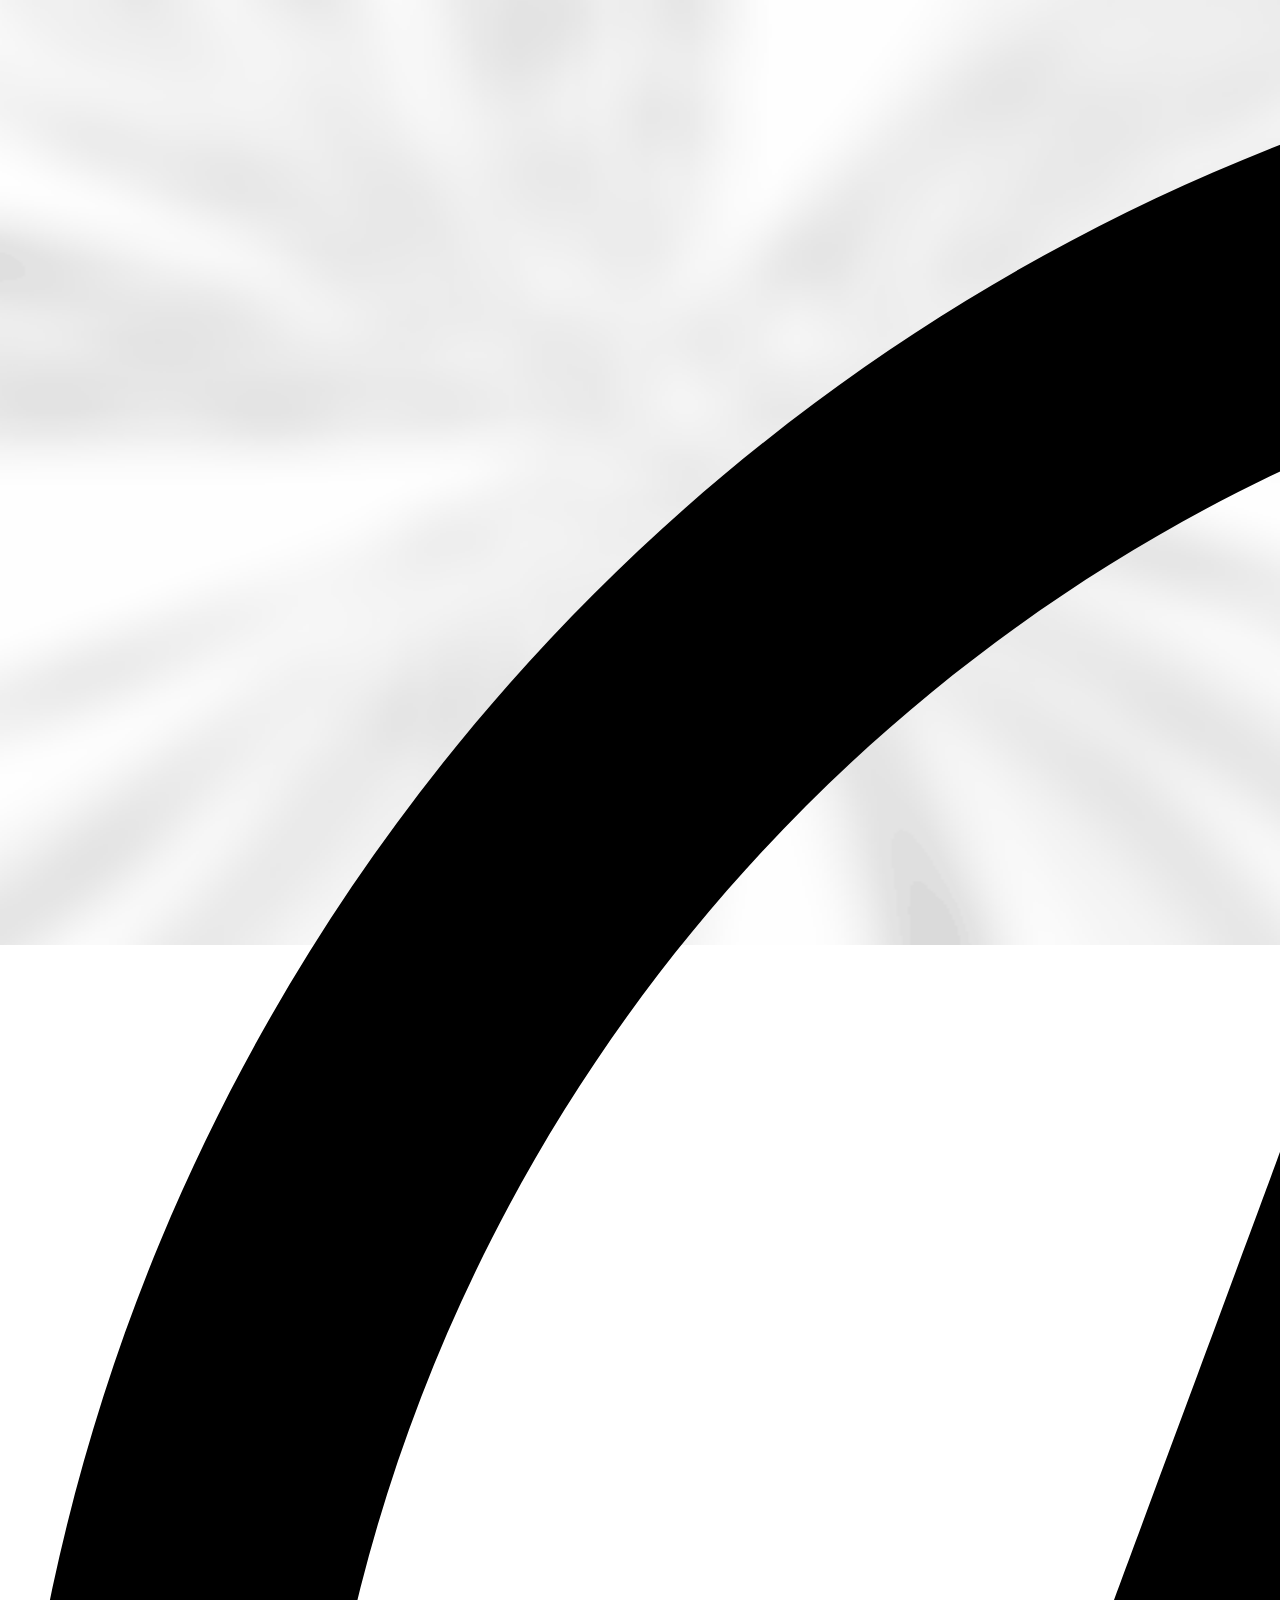
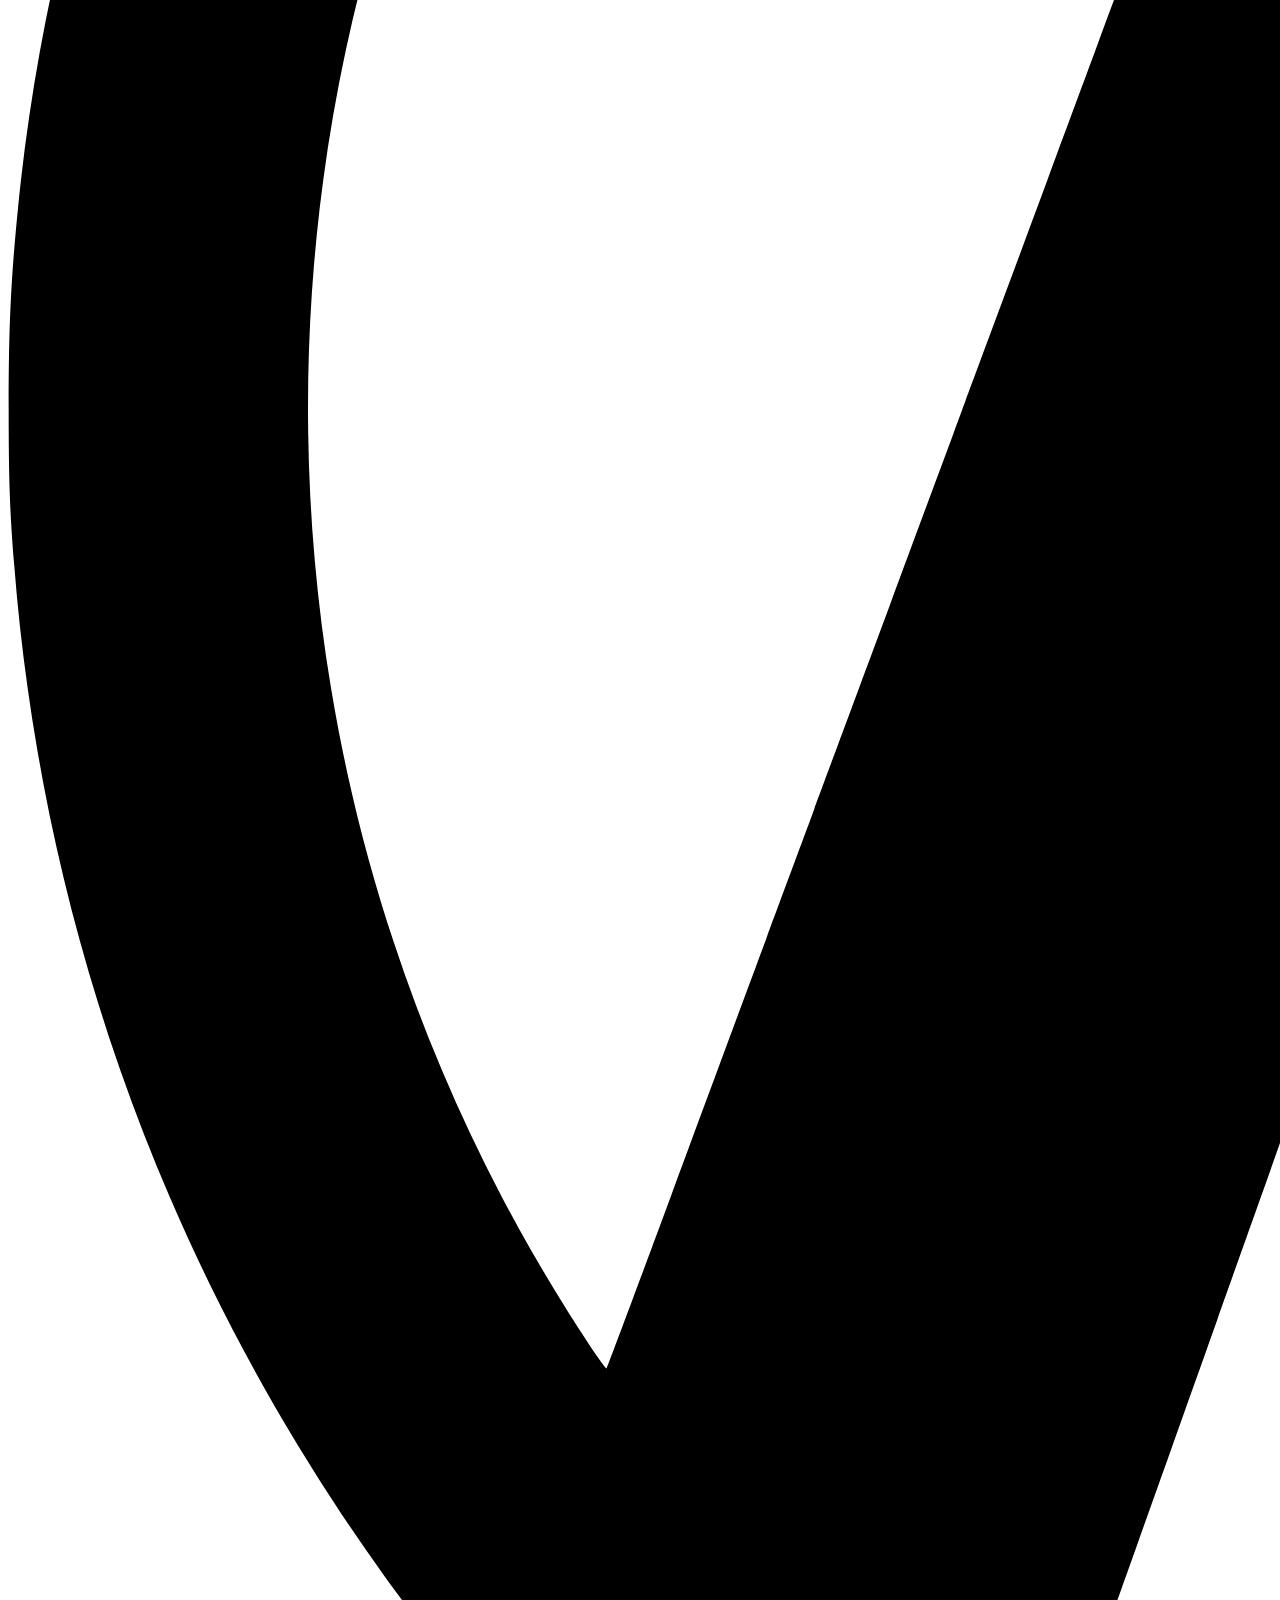
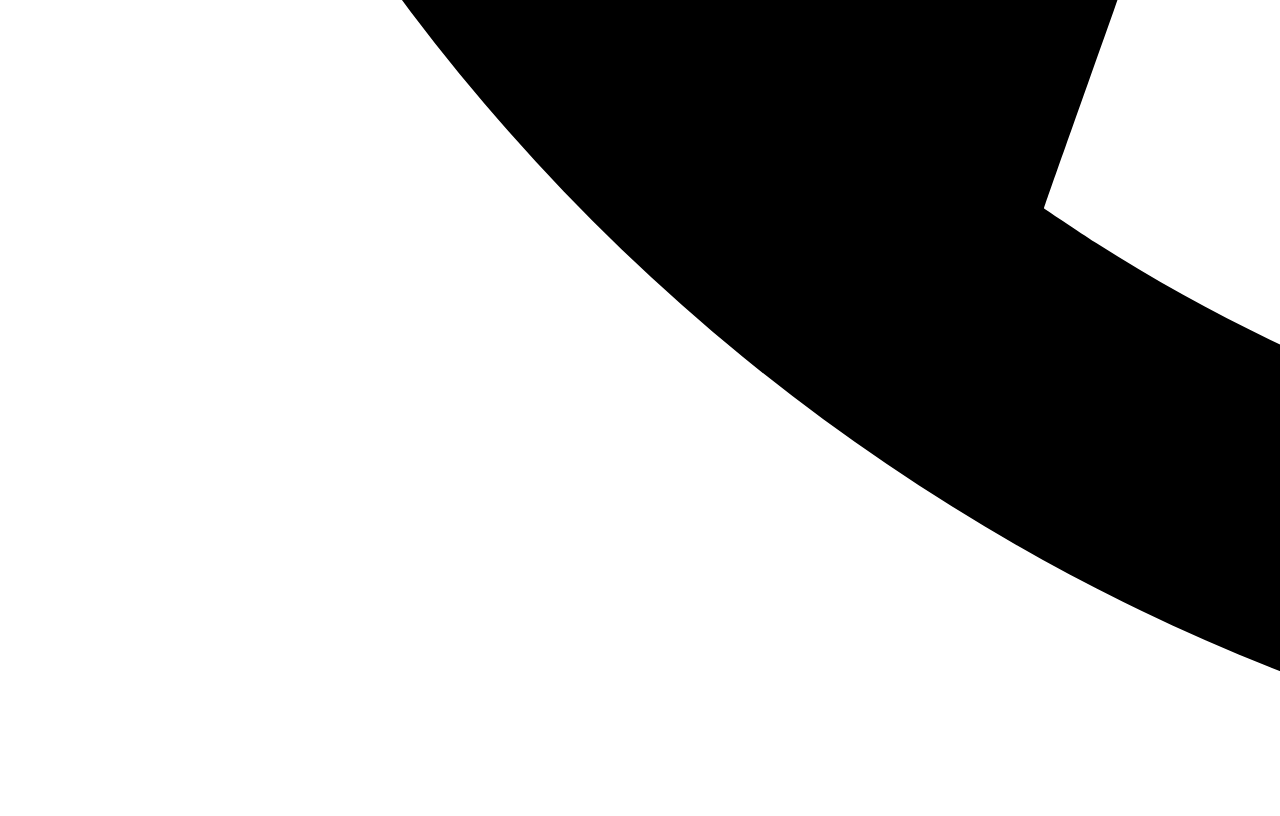
==== index.html @ c26fc917 "aaaaaaa" ====
<html><head>

    <title>MUSIC PRODUCT</title>
    <meta name="description" content="">
    <meta name="viewport" content="width=device-width, initial-scale=1.0, maximum-scale=1.0, user-scalable=no">

    <!-- Open Graph tags -->
    <meta property="og:title" content="MUSIC PRODUCT">
    <!--[if lt IE 9]>
        <script src="http://html5shiv.googlecode.com/svn/trunk/html5.js"></script>
    <![endif]-->

    <link href="http://eversince.gtb.sg/style.css" rel="stylesheet" type="text/css">
    <style>
body {
  background-image: url(/bg.gif);
  background-repeat: no-repeat;
  background-attachment: fixed; 
  background-size: 105% 105%;
}
@font-face {
   font-family: Hel;
   src: url(HelveticaNarrow.ttf);
}

* {
   font-family: Hel;
}
@font-face {
   font-family: HelB;
   src: url(HELBOLD.ttf);
}

* {
   font-family: HelB;
}
.footer {
  position: fixed;
  left: 0;
  bottom: 0;
  width: 100%;
  color: black;
  text-align: center;
}
.center {
margin: auto;
width: 80%;
border: 0px solid #FFFF00;
padding: 0px;
text: left;
}
</style>
    <body>

    <a href="index2.html">
      <img src="M.svg" class="portrait">
    </a>

  

</body></html>
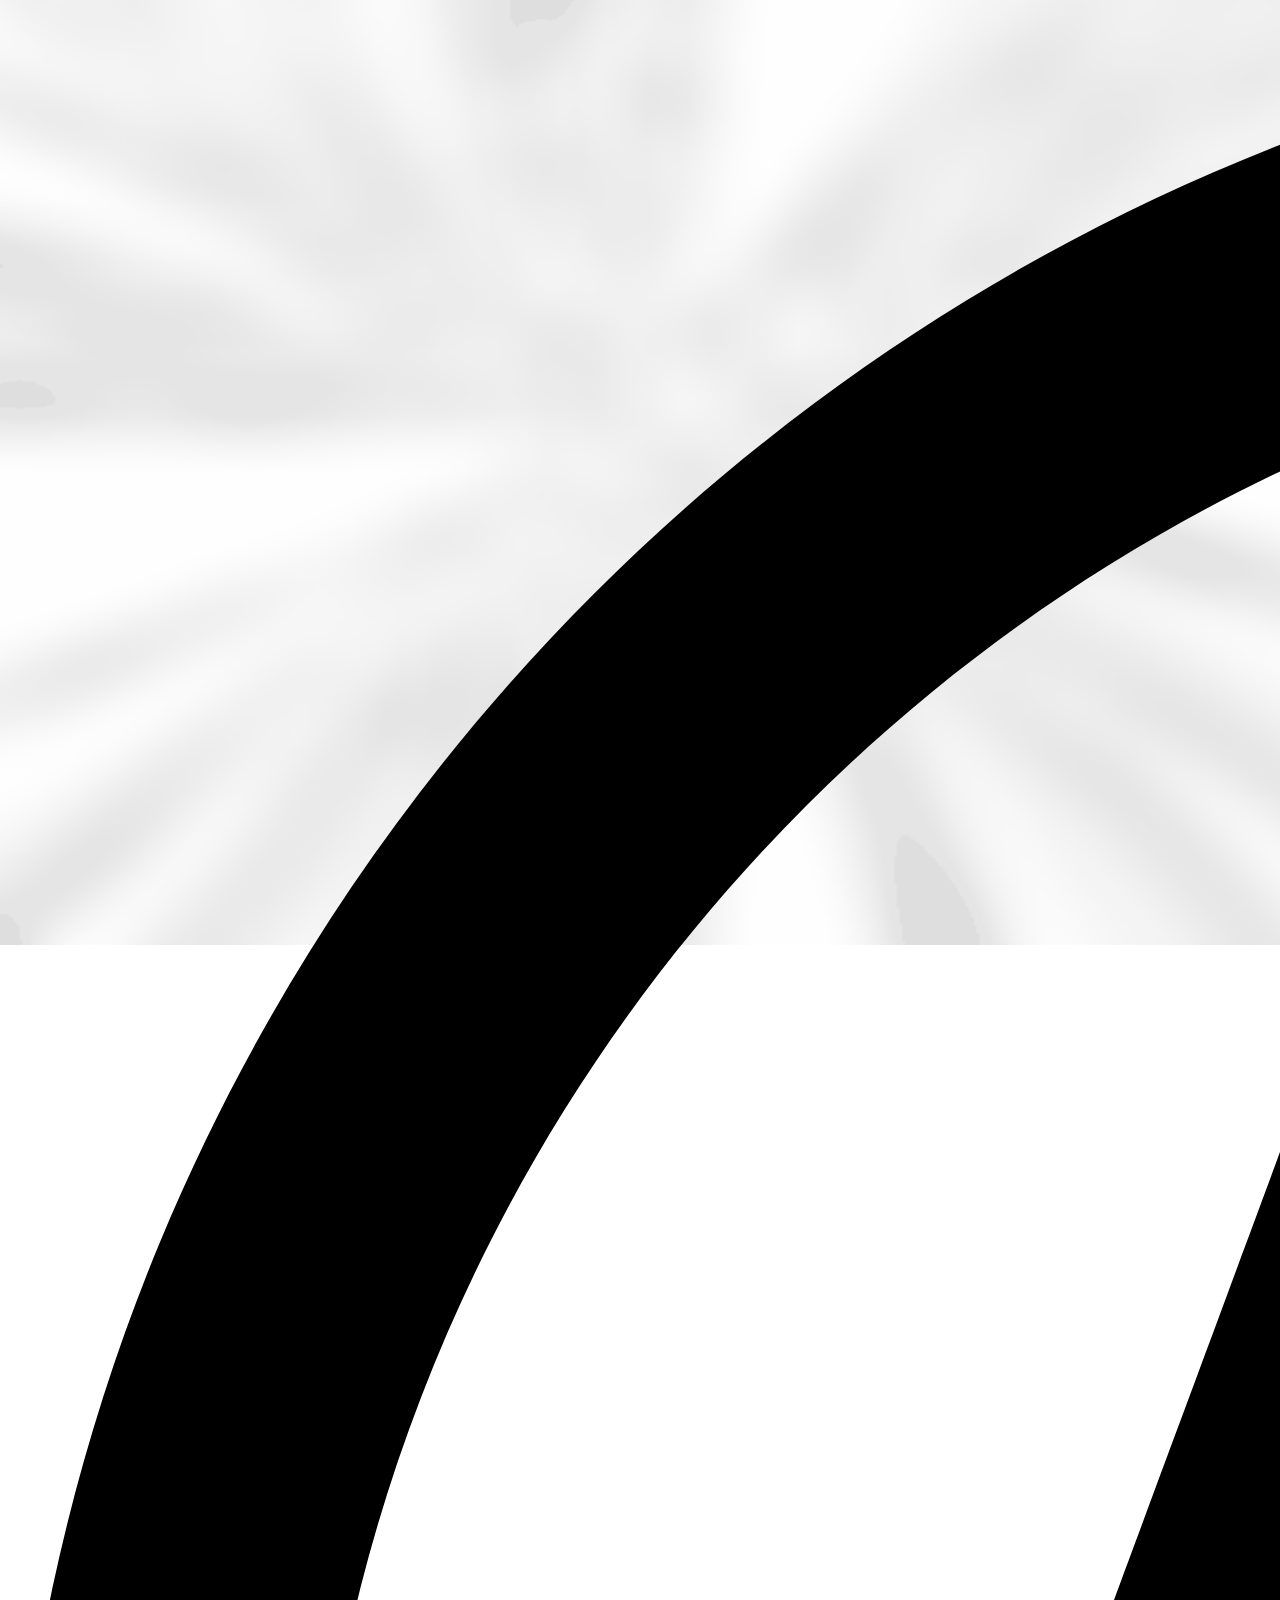
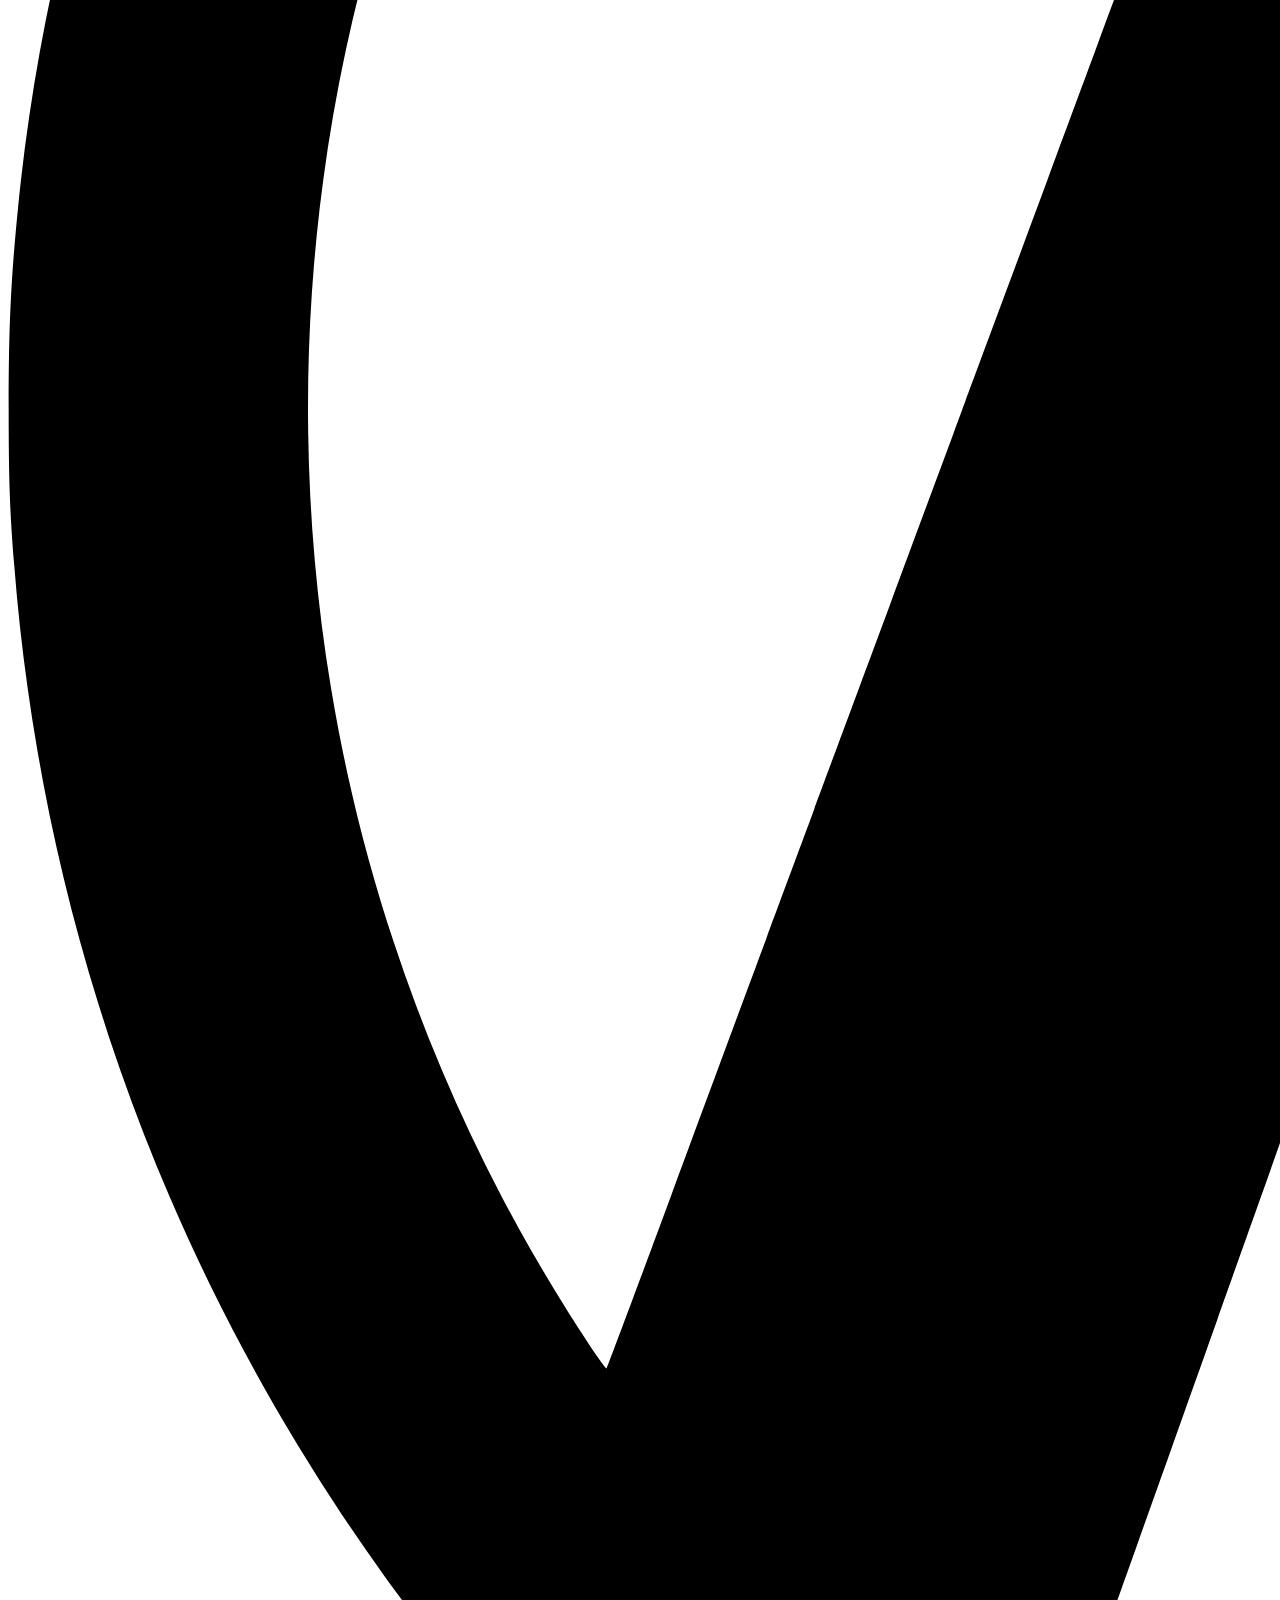
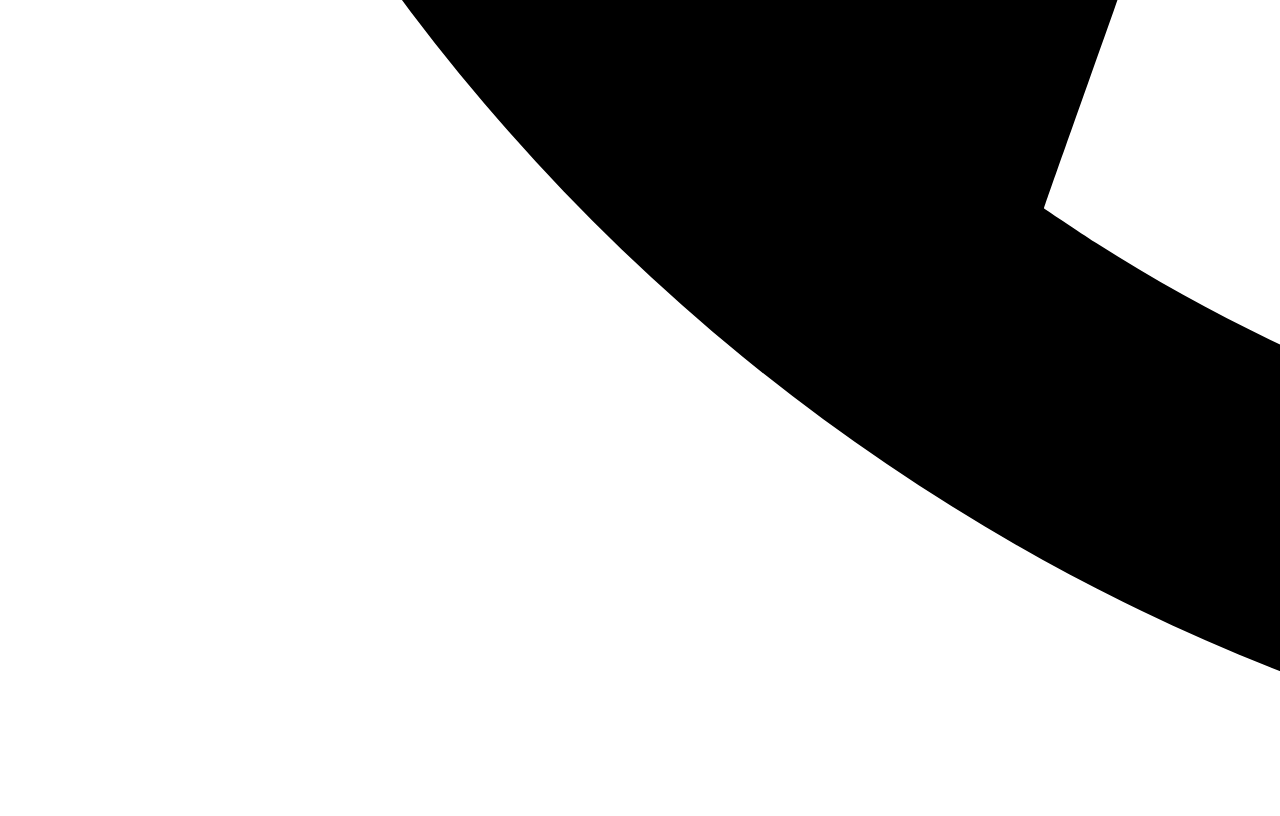
==== commit bba411ca: "aaaaaa" ====
--- a/index.html
+++ b/index.html
@@ -52,7 +52,7 @@
 </style>
     <body>
 
-    <a href="index2.html">
+    <a href="index2">
       <img src="M.svg" class="portrait">
     </a>
 
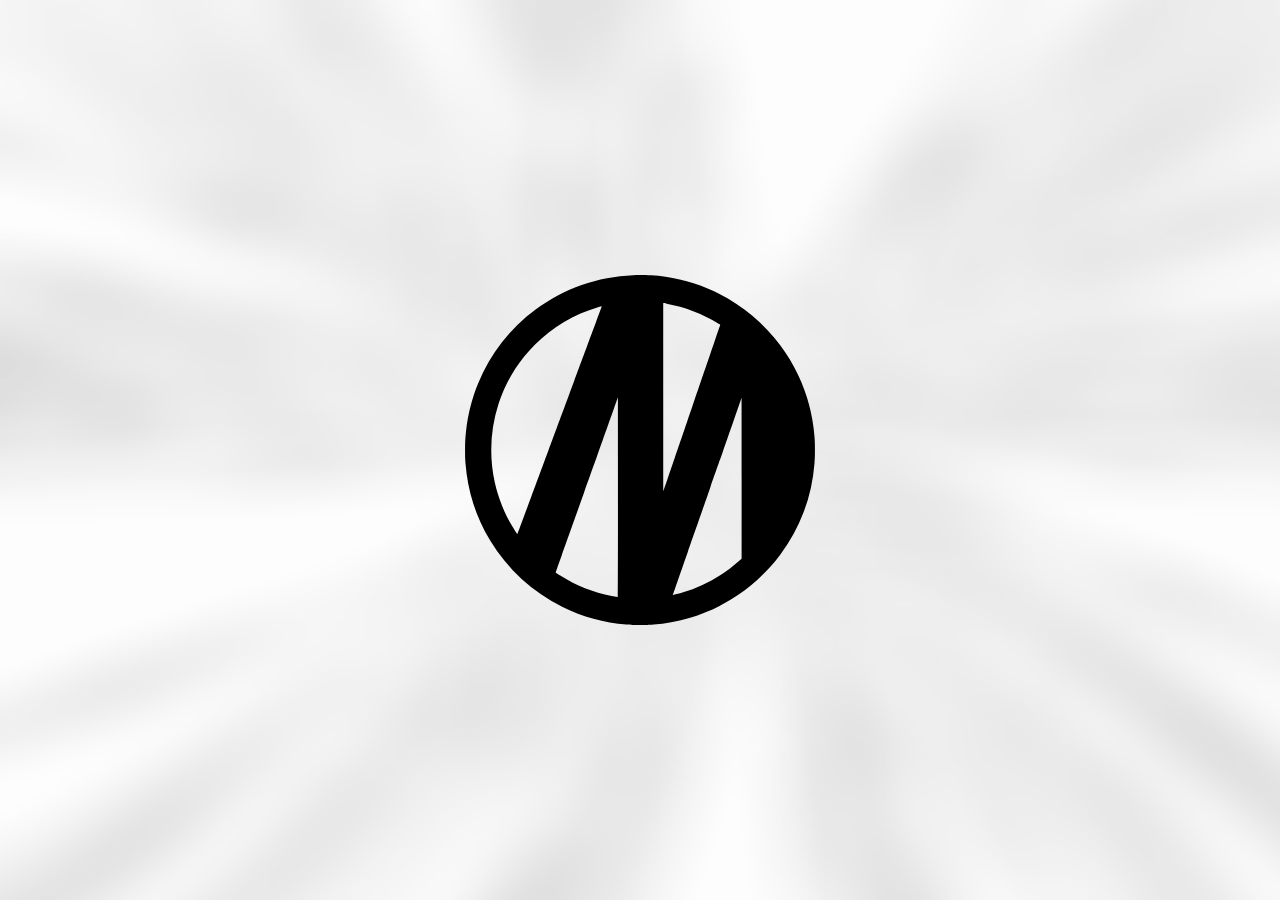
==== commit aad768e6: "aaaaaaaaaa" ====
--- a/index.html
+++ b/index.html
@@ -1,19 +1,22 @@
-<html><head>
+<!DOCTYPE html>
+<html>
+
+  <head>
 
     <title>MUSIC PRODUCT</title>
-    <meta name="description" content="">
-    <meta name="viewport" content="width=device-width, initial-scale=1.0, maximum-scale=1.0, user-scalable=no">
+    <meta name="description" content="" />
+    <meta name="viewport" content="width=device-width, initial-scale=1.0, maximum-scale=1.0, user-scalable=no" />
 
-    <!-- Open Graph tags -->
-    <meta property="og:title" content="MUSIC PRODUCT">
+   
     <!--[if lt IE 9]>
         <script src="http://html5shiv.googlecode.com/svn/trunk/html5.js"></script>
     <![endif]-->
 
-    <link href="http://eversince.gtb.sg/style.css" rel="stylesheet" type="text/css">
+    <link href='style.css' rel="stylesheet" type="text/css">
+
     <style>
 body {
-  background-image: url(/bg.gif);
+  background-image: url(bg.gif);
   background-repeat: no-repeat;
   background-attachment: fixed; 
   background-size: 105% 105%;
@@ -50,12 +53,15 @@
 text: left;
 }
 </style>
-    <body>
 
-    <a href="index2">
-      <img src="M.svg" class="portrait">
+  </head>
+
+  <body>
+<center>
+    <a href='home'>
+      <img src='M.svg' class='portrait'>
     </a>
+</center>
+  </body>
 
-  
-
-</body></html>+</html>--- a/style.css
+++ b/style.css
@@ -0,0 +1 @@
+a,abbr,acronym,address,applet,article,aside,audio,b,big,blockquote,body,canvas,caption,center,cite,code,dd,del,details,dfn,div,dl,dt,em,embed,fieldset,figcaption,figure,footer,form,h1,h2,h3,h4,h5,h6,header,hgroup,html,i,iframe,img,ins,kbd,label,legend,li,mark,menu,nav,object,ol,output,p,pre,q,ruby,s,samp,section,small,span,strike,strong,sub,summary,sup,table,tbody,td,tfoot,th,thead,time,tr,tt,u,ul,var,video{border:0;font:inherit;font-size:100%;margin:0;padding:0;vertical-align:baseline}article,aside,details,figcaption,figure,footer,header,hgroup,menu,nav,section{display:block}ol,ul{list-style:none}blockquote,q{quotes:none}blockquote:after,blockquote:before,q:after,q:before{content:'';content:none}table{border-collapse:collapse;border-spacing:0}*{box-sizing:border-box;-webkit-tap-highlight-color:transparent;-webkit-text-size-adjust:100%}img{-webkit-user-select:none;-moz-user-select:none;-ms-user-select:none;user-select:none;user-drag:none}.hidden{display:none!important}.hidden,.invisible{visibility:hidden}.embed-responsive{display:block;height:100%;overflow:hidden;padding:0;position:relative;width:100%}.embed-responsive .embed-responsive-item,.embed-responsive embed,.embed-responsive iframe,.embed-responsive object,.embed-responsive video{border:0;bottom:0;height:100%;left:0;position:absolute;top:0;width:100%}.embed-responsive-16by9{padding-bottom:56.25%}::-moz-selection{background:#000;color:#fff}::selection{background:#000;color:#fff}body{background:#fff;font-size:12px;line-height:14px;overflow:hidden}a,body{color:#000}a{text-decoration:none}a:active,a:hover,a:visited{color:#000}img{-webkit-transform:translateZ(0) scale(1);transform:translateZ(0) scale(1)}.portrait,img{-webkit-backface-visibility:hidden;backface-visibility:hidden}.portrait{left:50%;position:absolute;top:50%;-webkit-transform:translateZ(0);transform:translateZ(0);height:600px;width:350px;margin-top:-300px;margin-left:-175px;opacity:1;-webkit-transition:opacity 2s ease,-webkit-filter 2s ease;transition:opacity 2s ease,-webkit-filter 2s ease;-webkit-filter:brightness(1.04) blur(0);filter:brightness(1.04) blur(0);cursor:crosshair}@media (max-width:700px){.portrait{height:420px;width:245px;margin-top:-210px;margin-left:-122px}}@media (max-height:600px){.portrait{height:420px;width:245px;margin-top:-210px;margin-left:-122px}}.portrait:hover{opacity:0;-webkit-filter:brightness(10) blur(5px);filter:brightness(10) blur(5px);-webkit-transition:opacity 2s ease,-webkit-filter 2s ease;transition:opacity 2s ease,-webkit-filter 2s ease}.logo{-webkit-backface-visibility:hidden;backface-visibility:hidden;-webkit-transform:translateZ(0);transform:translateZ(0);position:absolute;width:200px;opacity:0;pointer-events:none}.logo.active{opacity:.3}@media (max-width:700px){.logo.active{opacity:0}}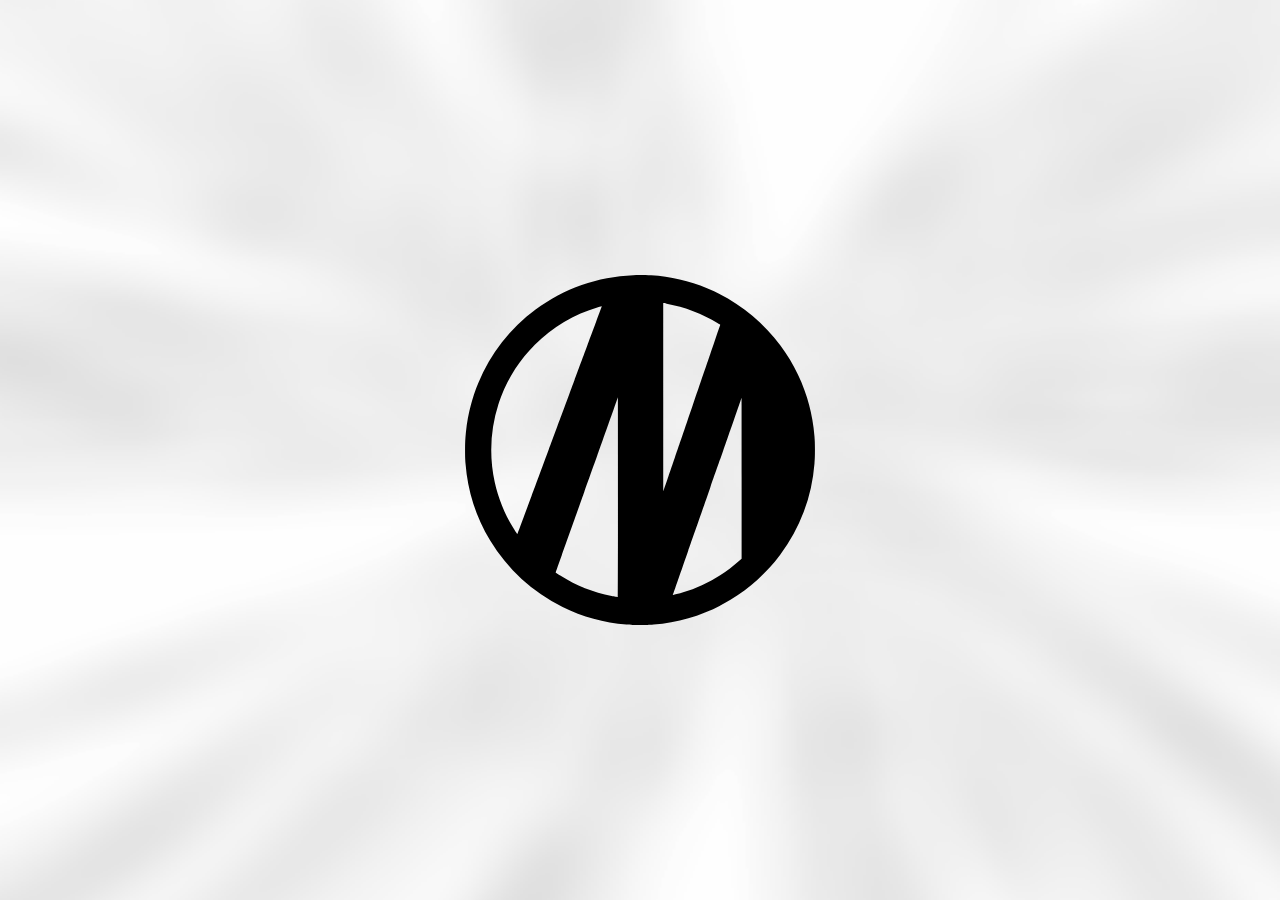
==== commit 1bd7ec89: "Fonks i fixed ur shop page, added favicons n more" ====
--- a/index.html
+++ b/index.html
@@ -1,13 +1,18 @@
 <!DOCTYPE html>
 <html>
 
-  <head>
+<head>
+
+    <link rel="apple-touch-icon" sizes="180x180" href="/apple-touch-icon.png">
+    <link rel="icon" type="image/png" sizes="32x32" href="/favicon-32x32.png">
+    <link rel="icon" type="image/png" sizes="16x16" href="/favicon-16x16.png">
+    <link rel="manifest" href="/site.webmanifest">
 
     <title>MUSIC PRODUCT</title>
     <meta name="description" content="" />
     <meta name="viewport" content="width=device-width, initial-scale=1.0, maximum-scale=1.0, user-scalable=no" />
 
-   
+
     <!--[if lt IE 9]>
         <script src="http://html5shiv.googlecode.com/svn/trunk/html5.js"></script>
     <![endif]-->
@@ -15,53 +20,57 @@
     <link href='style.css' rel="stylesheet" type="text/css">
 
     <style>
-body {
-  background-image: url(bg.gif);
-  background-repeat: no-repeat;
-  background-attachment: fixed; 
-  background-size: 105% 105%;
-}
-@font-face {
-   font-family: Hel;
-   src: url(HelveticaNarrow.ttf);
-}
+        body {
+            background-image: url(bg.gif);
+            background-repeat: no-repeat;
+            background-attachment: fixed;
+            background-size: 105% 105%;
+        }
+        
+        @font-face {
+            font-family: Hel;
+            src: url(HelveticaNarrow.ttf);
+        }
+        
+        * {
+            font-family: Hel;
+        }
+        
+        @font-face {
+            font-family: HelB;
+            src: url(HELBOLD.ttf);
+        }
+        
+        * {
+            font-family: HelB;
+        }
+        
+        .footer {
+            position: fixed;
+            left: 0;
+            bottom: 0;
+            width: 100%;
+            color: black;
+            text-align: center;
+        }
+        
+        .center {
+            margin: auto;
+            width: 80%;
+            border: 0px solid #FFFF00;
+            padding: 0px;
+            text: left;
+        }
+    </style>
 
-* {
-   font-family: Hel;
-}
-@font-face {
-   font-family: HelB;
-   src: url(HELBOLD.ttf);
-}
+</head>
 
-* {
-   font-family: HelB;
-}
-.footer {
-  position: fixed;
-  left: 0;
-  bottom: 0;
-  width: 100%;
-  color: black;
-  text-align: center;
-}
-.center {
-margin: auto;
-width: 80%;
-border: 0px solid #FFFF00;
-padding: 0px;
-text: left;
-}
-</style>
-
-  </head>
-
-  <body>
-<center>
-    <a href='home'>
-      <img src='M.svg' class='portrait'>
-    </a>
-</center>
-  </body>
+<body>
+    <center>
+        <a href='home'>
+            <img src='M.svg' class='portrait'>
+        </a>
+    </center>
+</body>
 
 </html>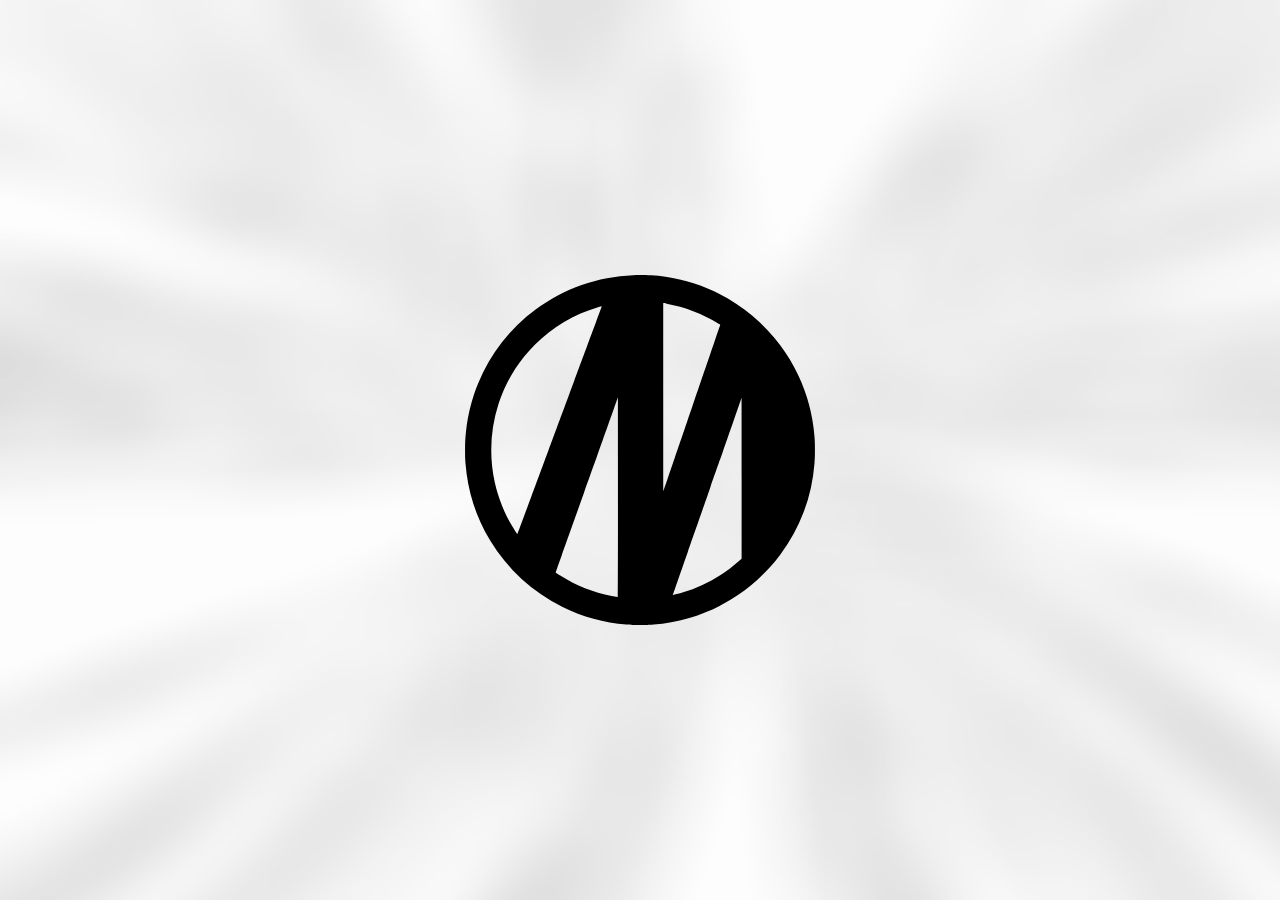
==== commit 833c9bd7: "replaced missing text css property with text-align" ====
--- a/index.html
+++ b/index.html
@@ -3,10 +3,10 @@
 
 <head>
 
-    <link rel="apple-touch-icon" sizes="180x180" href="/apple-touch-icon.png">
-    <link rel="icon" type="image/png" sizes="32x32" href="/favicon-32x32.png">
-    <link rel="icon" type="image/png" sizes="16x16" href="/favicon-16x16.png">
-    <link rel="manifest" href="/site.webmanifest">
+    <link rel="apple-touch-icon" sizes="180x180" href="./favicon/apple-touch-icon.png">
+    <link rel="icon" type="image/png" sizes="32x32" href="./favicon/favicon-32x32.png">
+    <link rel="icon" type="image/png" sizes="16x16" href="./favicon/favicon-16x16.png">
+    <link rel="manifest" href="./favicon/site.webmanifest">
 
     <title>MUSIC PRODUCT</title>
     <meta name="description" content="" />
@@ -21,7 +21,7 @@
 
     <style>
         body {
-            background-image: url(bg.gif);
+            background-image: url(./assets/bg.gif);
             background-repeat: no-repeat;
             background-attachment: fixed;
             background-size: 105% 105%;
@@ -29,7 +29,7 @@
         
         @font-face {
             font-family: Hel;
-            src: url(HelveticaNarrow.ttf);
+            src: url(./fonts/HelveticaNarrow.ttf);
         }
         
         * {
@@ -38,7 +38,7 @@
         
         @font-face {
             font-family: HelB;
-            src: url(HELBOLD.ttf);
+            src: url(./fonts/HELBOLD.ttf);
         }
         
         * {
@@ -59,7 +59,7 @@
             width: 80%;
             border: 0px solid #FFFF00;
             padding: 0px;
-            text: left;
+            text-align: left;
         }
     </style>
 
@@ -67,8 +67,8 @@
 
 <body>
     <center>
-        <a href='home'>
-            <img src='M.svg' class='portrait'>
+        <a href='home.html'>
+            <img src='./assets/M.svg' class='portrait'>
         </a>
     </center>
 </body>
